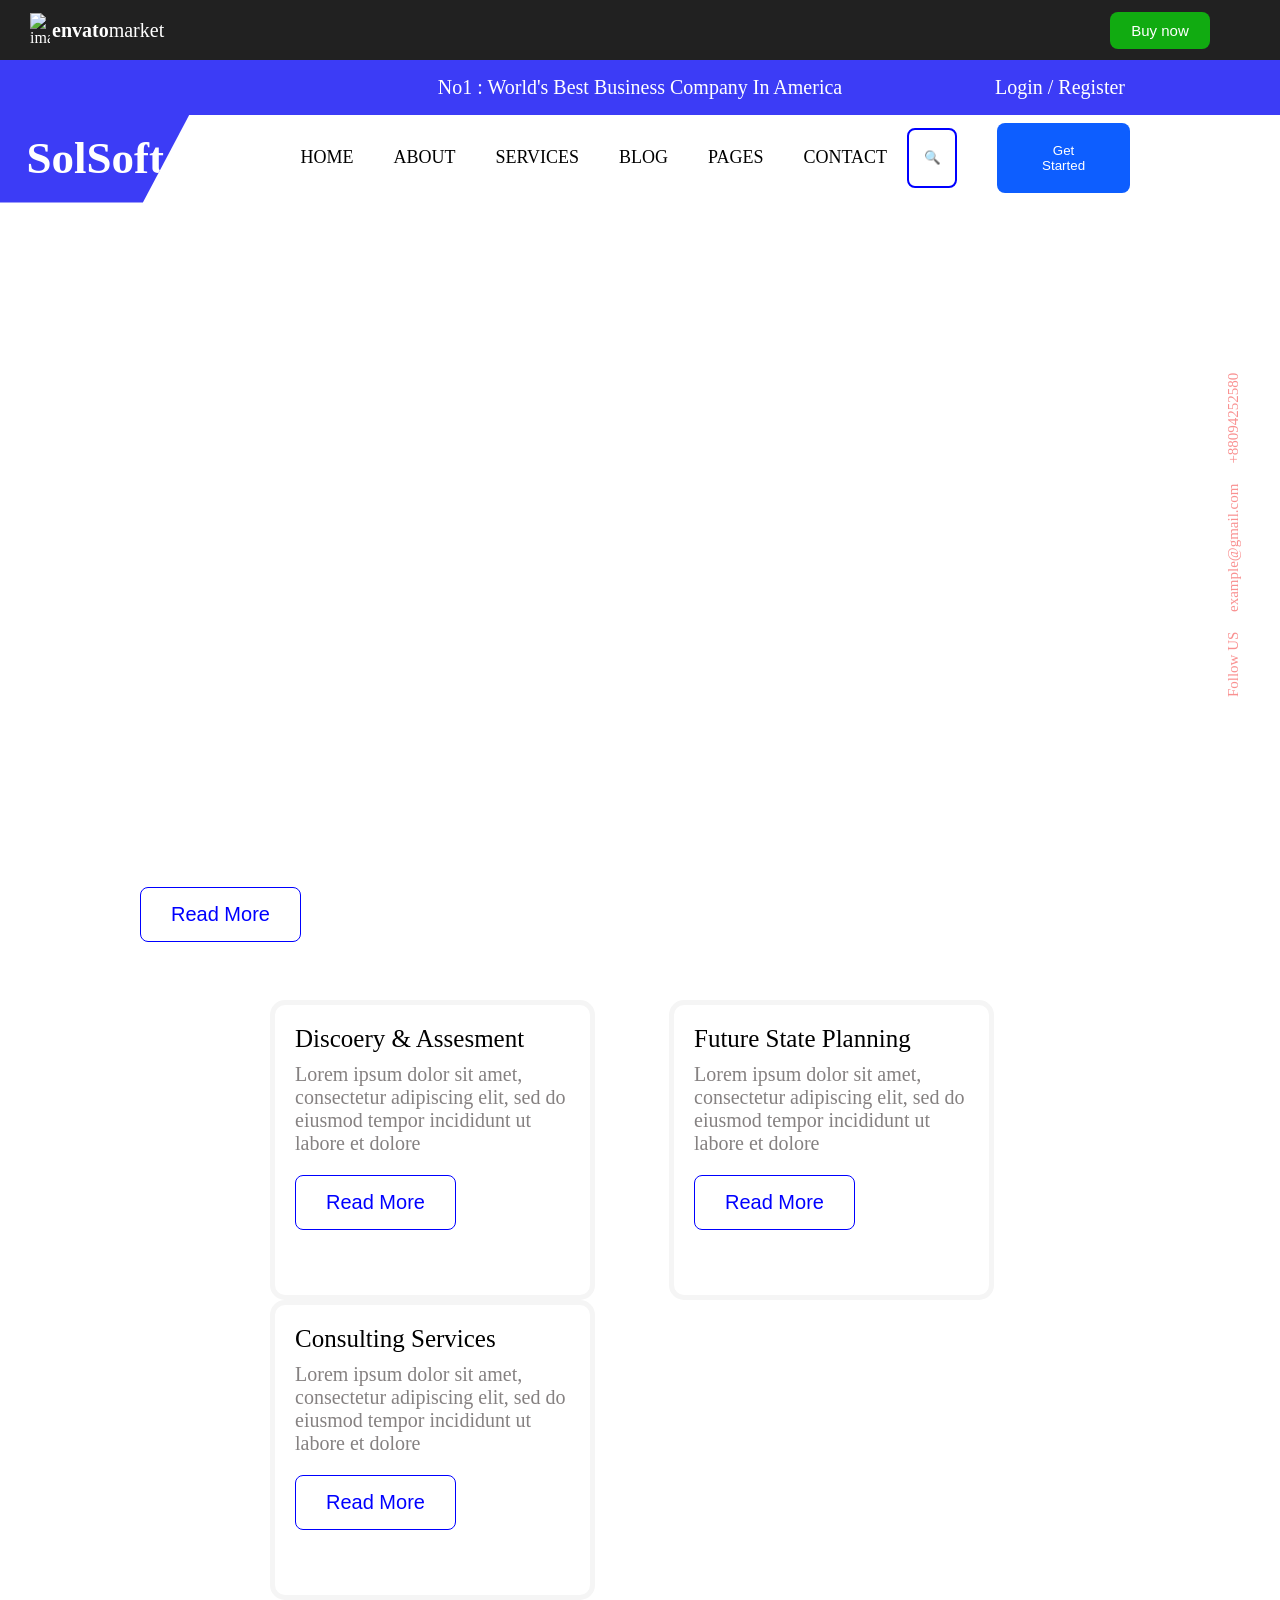
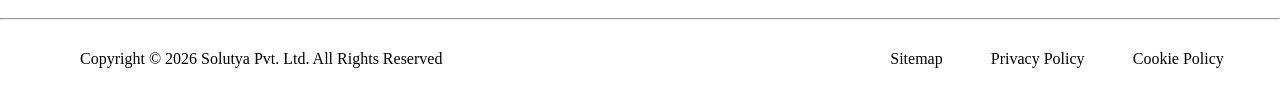
==== index.html @ bee61b61 "Rename htmlpage1.html to index.html" ====
<!DOCTYPE html>
<html>
    <head>
        <link rel="stylesheet" href="htmlpage1.css">
        <link rel="icon" href="./assets/evasto.jpg">
        <title>SolSoft_IT Technology & Solutions</title>
    </head>
    <body>
        <header> 
            <div class="logo">
                <div class="header1">
                <img src="./assets/evasto.jpg" alt="image" heigth="20px" width="20px">
                 <h2 >envato<span>market</span></h2>
                 </div>
                <button class="b1">Buy now</button>
            </div>
            <div class="header2">
                <div class="topper">
                    <p>No1 : World's Best Business Company In America</p>
                    <a href="'#">Login / Register</a>
                </div>
            </div>
           <div class="header3">
            <div class="one">
                <h1>SolSoft</h1>
            </div>
            <ul class="menu">
                <li class="dropdown">
                    <a href="#">HOME</a>
                    <ul class="submenu">
                        <li><a href="#">Home 1</a></li>
                        <li><a href="#">Home 2</a></li>
                        <li><a href="#">Home 3</a></li>
                    </ul>
                </li>
                <li><a href="#">ABOUT</a></li>
                <li><a href="#">SERVICES</a></li>
                <li><a href="#">BLOG</a></li>
                <li class="dropdown">
                    <a href="#">PAGES</a>
                        <ul class="submenu">
                            <li><a href="#">SERVICE DETAILS</a></li>
                            <li><a href="#">BLOG DETAILS</a></li>
                            <li><a href="#">TEAM</a></li>
                            <li><a href="#">TEAM DETAILS</a></li>
                            <li><a href="#">PORTFOLIO</a></li>
                            <li><a href="#">PORTFOLIO DETAILS</a></li>
                            <li><a href="#">FAQS</a></li>
                            <li><a href="#">PRICE</a></li>
                        </ul>
                    </li>
                    <li><a href="#">CONTACT</a></li>
                </ul>
                <div class="right">
                    <button class="search">🔍</button>
                    <button class="start">Get Started</button>
                </div>
            </div>
            <section class="smart">
                <div class="content">
                    <h3>Next Level Automation System</h3>
                    <h1>For Tech<br>IT Solutions</h1>
                    <p>We provide Website Design, Website Development, Cheap Domain & Hosting, Reliable Hosting Server, Software Development.</p>
                    <button>Read More</button>
                </div>
                <!-- <div class="center_image"> 
                    <img src="./assets/it.jpg" alt="image">
                </div>-->
            </section>
            <div class="contact">
                <span>+88094252580</span>
                <span>example@gmail.com</span>
                <span>Follow US</span>
            </div>
            <section class="top">
                <div class="services">
                    <div class="categories">Discoery & Assesment
                        <div class="two">Lorem ipsum dolor sit amet, consectetur adipiscing elit, sed do eiusmod tempor incididunt ut labore et dolore</div>
                        <button class="b3">Read More</button>
                    </div>
                    <div class="categories">Future State Planning
                        <div class="three">Lorem ipsum dolor sit amet, consectetur adipiscing elit, sed do eiusmod tempor incididunt ut labore et dolore</div>
                        <button class="b3">Read More</button>
                    </div>
                    <div class="categories">Consulting Services
                        <div class="four">Lorem ipsum dolor sit amet, consectetur adipiscing elit, sed do eiusmod tempor incididunt ut labore et dolore</div>
                        <button class="b3">Read More</button>
                    </div>
                </div>
               
             </section>
             <br>
             <hr>
            <footer>
                <p class="para1">Copyright © 2026 Solutya Pvt. Ltd. All Rights Reserved</p>
                <p class="para2">
                    <p class="para3">Sitemap</p>
                    <p class="para4">Privacy Policy</p>
                    <p class="para5"> Cookie Policy</p>
                </p>
            </footer>
    </body>
</html>
---- htmlpage1.css ----
.logo{
    background-color: rgb(33, 33, 33);
    color:white;
    height:60px;
    display:flex;
    justify-content:space-between;
    align-items:center;
    padding:0 30px;
}
.header1{
    display: flex;
    align-items: center;
    gap: 2px;  
    margin-right: 2px;
}
.logo h2{
    font-size:20px;
    font-weight:bold;
    text-align: left;
}
.logo span{
    font-size: 20px;
    font-weight: lighter;
}
.b1{
    margin-right: 40px;
    color: white;
    width: 100px;
    background:rgb(17, 171, 17) ;
   /* padding: 10px;*/
    cursor: pointer;
    border-radius: 8px;
    border:none;
    padding:10px;
    font-size:15px;
    transition:.3s;
}
.b1:hover{
    background:rgb(3, 137, 3);
}


.header2{
    background-color: rgb(60, 60, 246);
    color: white;
}
.topper{
    display:flex;
    justify-content:center;
    align-items:center;
    position:relative;
    height:55px;
}
.topper p{
    font-size:20px;
    font-weight:500;
}
.topper a{
    text-decoration:none;
    position:absolute;
    right:55px;
    color:white;
    font-size:20px;
    margin-right: 100px;
}

.header3{
    height:85px;
    background:white;
    display:flex;
    justify-content:space-between;
    align-items:center;
    position:relative;
    z-index:1000;
}



.one{
    width:400px;
    height:90px;
    background:rgb(60, 60, 246);
    color:white;
    display:flex;
    align-items:center;
    justify-content:center;
    clip-path: polygon(0 0, 100% 0, 75% 100%, 0 100%);
    margin-right: 70px;
    box-shadow: 0px 10px;
    gap: 40px;
}
.one h1{
    margin:0;
    font-size:45px;
}
.right{
    display:flex;
    align-items:center;
    gap:40px;
}
.search{
    width:60px;
    height:60px;
    border:2px solid blue;
    background:white;
    border-radius:8px;
    cursor:pointer;
    margin-left:20px;
}
.start{
    padding:20px 40px;
    background:#0d5eff;
    color:white;
    border:none;
    border-radius:8px;
    cursor:pointer;
    margin-right: 150px;
}


.smart{
    padding-top: 30px;
    background-image: url(./assets/background.jpg);
    height: 850px;
    width: 100%;
    display:flex;
    justify-content:space-between;
    align-items:center;
    color:white;
    position:relative;
    overflow:visible;
    background-size:cover;     
    background-position:center 5px; 
    background-repeat:no-repeat;
}

.content{
    padding-top: 30px;
    width:100%;
    padding-left:140px;
    z-index:0;
}

.content h3{
    font-size:38px;
    margin-bottom:35px;
    animation:fadeLeft 1s;
}

.content h1{
    font-size:110px;
    line-height:110px;
    margin-bottom:35px;
    animation:fadeLeft 1.2s;
}

.content p{
    font-size:22px;
    color:white;
    width:50%;
    line-height:38px;
    margin-bottom:40px;
}

.content button{
    padding:15px 30px;
    border:none;
    background:white;
    color:blue;
    border:1px solid blue;
    font-size:20px;
    border-radius:8px;
    cursor:pointer;
    transition:.3s;
}

.content button:hover{
    transform:translateY(-5px);
    box-shadow:0 10px 30px rgba(0,0,0,.4);
}
.contact{
    position:fixed;
    right:30px;
    top:60%;
    transform:translateY(-50%);
    display:flex;
    flex-direction:column;
    align-items:center;
    gap:10px;
    color:rgb(249, 145, 145);
    z-index:100;
}
.contact span{
    writing-mode:vertical-rl;
    transform:rotate(180deg);
    font-size:15px;
    margin-bottom:10px;
}

footer{
    display: flex;
    justify-content:space-between;
    align-items:center;
    padding:10px 
}
footer .para1{
    padding: 20px;
    margin-left: 50px;
    width: 50%;
}
footer .para2{
    display: flex;
    cursor: pointer;
    width: 70px;
}
.para3,.para4,.para5{
    padding: 2px;
    cursor: pointer;
}
*{
    margin: 0;
}
body{
    margin:0;
    padding:0;
}
.menu{
    display:flex;
    list-style:none;
    gap:40px;
}
.menu li{
    position:relative;
    list-style:none;
}
.menu li a{
    text-decoration:none;
    color:black;
    font-size:18px;
    padding:25px 0;
    display:block;
}
.submenu{
    position:absolute;
    top:100%;
    left:0;
    width:200px;
    background:white;
    list-style:none;
    padding:0;
    display:none;
    box-shadow:0 5px 20px rgba(0,0,0,0.15);
    
    
}
.submenu li a{
    display:block;
    padding:5px 5px;
    color:#222;
    transition:.3s;
}
.submenu li a:hover{
    background:#0d5eff;
    color:white;
}
.dropdown:hover .submenu{
    display:block;
}



.top
{
    /* padding: 20px; position:relative;
    margin-top:-150px;
    z-index:10;
    margin-left: 200px;
    z-index: 15;
    margin-top: -80px;*/ 
    position:relative;
    margin-top:-80px;
    z-index:10;
}
.services{
    margin-left: 200px;
    position:relative;
    z-index:11;
    color: black;
    
}
.categories{
    color: black;
    background-color: white;
    height: 250px;
    font-size: 25px;
    font-weight: 100;
    display: flex;
    gap:40px;
    border:5px solid whitesmoke;
    display: inline-block;
    width:275px;
    text-align:center;
    margin-left: 70px;
    padding: 20px;
    border-radius: 15px;
    transition:transform 0.5s ease;
    text-align: left;
}
.categories:hover{
    transform:translateY(-10px);
}
.two,.three, .four{
    color:rgb(133, 129, 129);
    font-size: 20px;
    padding-top: 10px;
    
}
.b3{
    margin-top: 20px;
    margin-right: 70px;
    padding:15px 30px;
    border:none;
    background:white;
    color:blue;
    border:1px solid blue;
    font-size:20px;
    border-radius:8px;
    cursor:pointer;
}
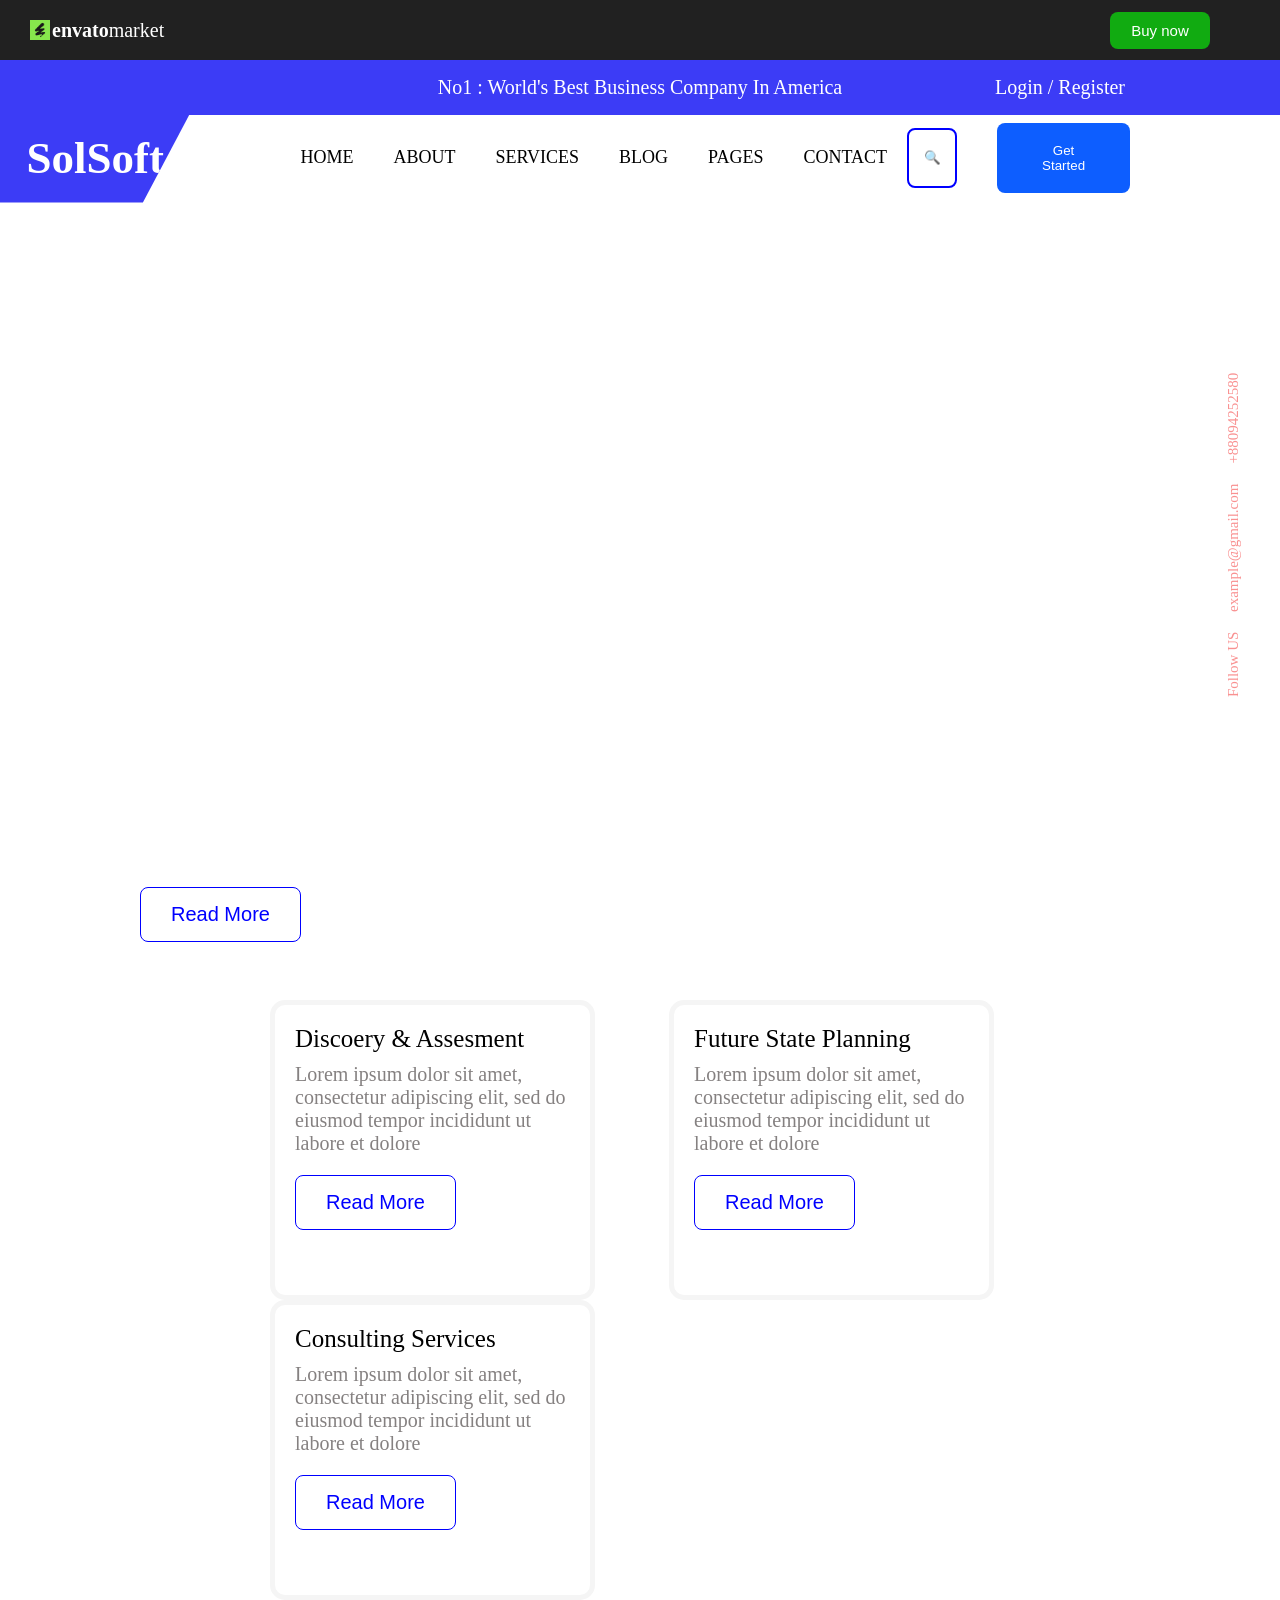
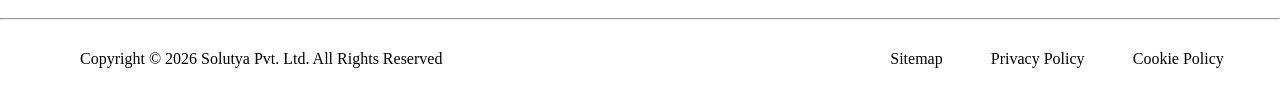
==== commit 73651ff4: "Update index.html" ====
--- a/index.html
+++ b/index.html
@@ -1,7 +1,7 @@
 <!DOCTYPE html>
 <html>
     <head>
-        <link rel="stylesheet" href="htmlpage1.css">
+        <link rel="stylesheet" href="style.css">
         <link rel="icon" href="./assets/evasto.jpg">
         <title>SolSoft_IT Technology & Solutions</title>
     </head>
@@ -9,7 +9,7 @@
         <header> 
             <div class="logo">
                 <div class="header1">
-                <img src="./assets/evasto.jpg" alt="image" heigth="20px" width="20px">
+                <img src="evasto.jpg" alt="image" heigth="20px" width="20px">
                  <h2 >envato<span>market</span></h2>
                  </div>
                 <button class="b1">Buy now</button>
--- a/style.css
+++ b/style.css
@@ -0,0 +1,329 @@
+.logo{
+    background-color: rgb(33, 33, 33);
+    color:white;
+    height:60px;
+    display:flex;
+    justify-content:space-between;
+    align-items:center;
+    padding:0 30px;
+}
+.header1{
+    display: flex;
+    align-items: center;
+    gap: 2px;  
+    margin-right: 2px;
+}
+.logo h2{
+    font-size:20px;
+    font-weight:bold;
+    text-align: left;
+}
+.logo span{
+    font-size: 20px;
+    font-weight: lighter;
+}
+.b1{
+    margin-right: 40px;
+    color: white;
+    width: 100px;
+    background:rgb(17, 171, 17) ;
+   /* padding: 10px;*/
+    cursor: pointer;
+    border-radius: 8px;
+    border:none;
+    padding:10px;
+    font-size:15px;
+    transition:.3s;
+}
+.b1:hover{
+    background:rgb(3, 137, 3);
+}
+
+
+.header2{
+    background-color: rgb(60, 60, 246);
+    color: white;
+}
+.topper{
+    display:flex;
+    justify-content:center;
+    align-items:center;
+    position:relative;
+    height:55px;
+}
+.topper p{
+    font-size:20px;
+    font-weight:500;
+}
+.topper a{
+    text-decoration:none;
+    position:absolute;
+    right:55px;
+    color:white;
+    font-size:20px;
+    margin-right: 100px;
+}
+
+.header3{
+    height:85px;
+    background:white;
+    display:flex;
+    justify-content:space-between;
+    align-items:center;
+    position:relative;
+    z-index:1000;
+}
+
+
+
+.one{
+    width:400px;
+    height:90px;
+    background:rgb(60, 60, 246);
+    color:white;
+    display:flex;
+    align-items:center;
+    justify-content:center;
+    clip-path: polygon(0 0, 100% 0, 75% 100%, 0 100%);
+    margin-right: 70px;
+    box-shadow: 0px 10px;
+    gap: 40px;
+}
+.one h1{
+    margin:0;
+    font-size:45px;
+}
+.right{
+    display:flex;
+    align-items:center;
+    gap:40px;
+}
+.search{
+    width:60px;
+    height:60px;
+    border:2px solid blue;
+    background:white;
+    border-radius:8px;
+    cursor:pointer;
+    margin-left:20px;
+}
+.start{
+    padding:20px 40px;
+    background:#0d5eff;
+    color:white;
+    border:none;
+    border-radius:8px;
+    cursor:pointer;
+    margin-right: 150px;
+}
+
+
+.smart{
+    padding-top: 30px;
+    background-image: url(./assets/background.jpg);
+    height: 850px;
+    width: 100%;
+    display:flex;
+    justify-content:space-between;
+    align-items:center;
+    color:white;
+    position:relative;
+    overflow:visible;
+    background-size:cover;     
+    background-position:center 5px; 
+    background-repeat:no-repeat;
+}
+
+.content{
+    padding-top: 30px;
+    width:100%;
+    padding-left:140px;
+    z-index:0;
+}
+
+.content h3{
+    font-size:38px;
+    margin-bottom:35px;
+    animation:fadeLeft 1s;
+}
+
+.content h1{
+    font-size:110px;
+    line-height:110px;
+    margin-bottom:35px;
+    animation:fadeLeft 1.2s;
+}
+
+.content p{
+    font-size:22px;
+    color:white;
+    width:50%;
+    line-height:38px;
+    margin-bottom:40px;
+}
+
+.content button{
+    padding:15px 30px;
+    border:none;
+    background:white;
+    color:blue;
+    border:1px solid blue;
+    font-size:20px;
+    border-radius:8px;
+    cursor:pointer;
+    transition:.3s;
+}
+
+.content button:hover{
+    transform:translateY(-5px);
+    box-shadow:0 10px 30px rgba(0,0,0,.4);
+}
+.contact{
+    position:fixed;
+    right:30px;
+    top:60%;
+    transform:translateY(-50%);
+    display:flex;
+    flex-direction:column;
+    align-items:center;
+    gap:10px;
+    color:rgb(249, 145, 145);
+    z-index:100;
+}
+.contact span{
+    writing-mode:vertical-rl;
+    transform:rotate(180deg);
+    font-size:15px;
+    margin-bottom:10px;
+}
+
+footer{
+    display: flex;
+    justify-content:space-between;
+    align-items:center;
+    padding:10px 
+}
+footer .para1{
+    padding: 20px;
+    margin-left: 50px;
+    width: 50%;
+}
+footer .para2{
+    display: flex;
+    cursor: pointer;
+    width: 70px;
+}
+.para3,.para4,.para5{
+    padding: 2px;
+    cursor: pointer;
+}
+*{
+    margin: 0;
+}
+body{
+    margin:0;
+    padding:0;
+}
+.menu{
+    display:flex;
+    list-style:none;
+    gap:40px;
+}
+.menu li{
+    position:relative;
+    list-style:none;
+}
+.menu li a{
+    text-decoration:none;
+    color:black;
+    font-size:18px;
+    padding:25px 0;
+    display:block;
+}
+.submenu{
+    position:absolute;
+    top:100%;
+    left:0;
+    width:200px;
+    background:white;
+    list-style:none;
+    padding:0;
+    display:none;
+    box-shadow:0 5px 20px rgba(0,0,0,0.15);
+    
+    
+}
+.submenu li a{
+    display:block;
+    padding:5px 5px;
+    color:#222;
+    transition:.3s;
+}
+.submenu li a:hover{
+    background:#0d5eff;
+    color:white;
+}
+.dropdown:hover .submenu{
+    display:block;
+}
+
+
+
+.top
+{
+    /* padding: 20px; position:relative;
+    margin-top:-150px;
+    z-index:10;
+    margin-left: 200px;
+    z-index: 15;
+    margin-top: -80px;*/ 
+    position:relative;
+    margin-top:-80px;
+    z-index:10;
+}
+.services{
+    margin-left: 200px;
+    position:relative;
+    z-index:11;
+    color: black;
+    
+}
+.categories{
+    color: black;
+    background-color: white;
+    height: 250px;
+    font-size: 25px;
+    font-weight: 100;
+    display: flex;
+    gap:40px;
+    border:5px solid whitesmoke;
+    display: inline-block;
+    width:275px;
+    text-align:center;
+    margin-left: 70px;
+    padding: 20px;
+    border-radius: 15px;
+    transition:transform 0.5s ease;
+    text-align: left;
+}
+.categories:hover{
+    transform:translateY(-10px);
+}
+.two,.three, .four{
+    color:rgb(133, 129, 129);
+    font-size: 20px;
+    padding-top: 10px;
+    
+}
+.b3{
+    margin-top: 20px;
+    margin-right: 70px;
+    padding:15px 30px;
+    border:none;
+    background:white;
+    color:blue;
+    border:1px solid blue;
+    font-size:20px;
+    border-radius:8px;
+    cursor:pointer;
+}
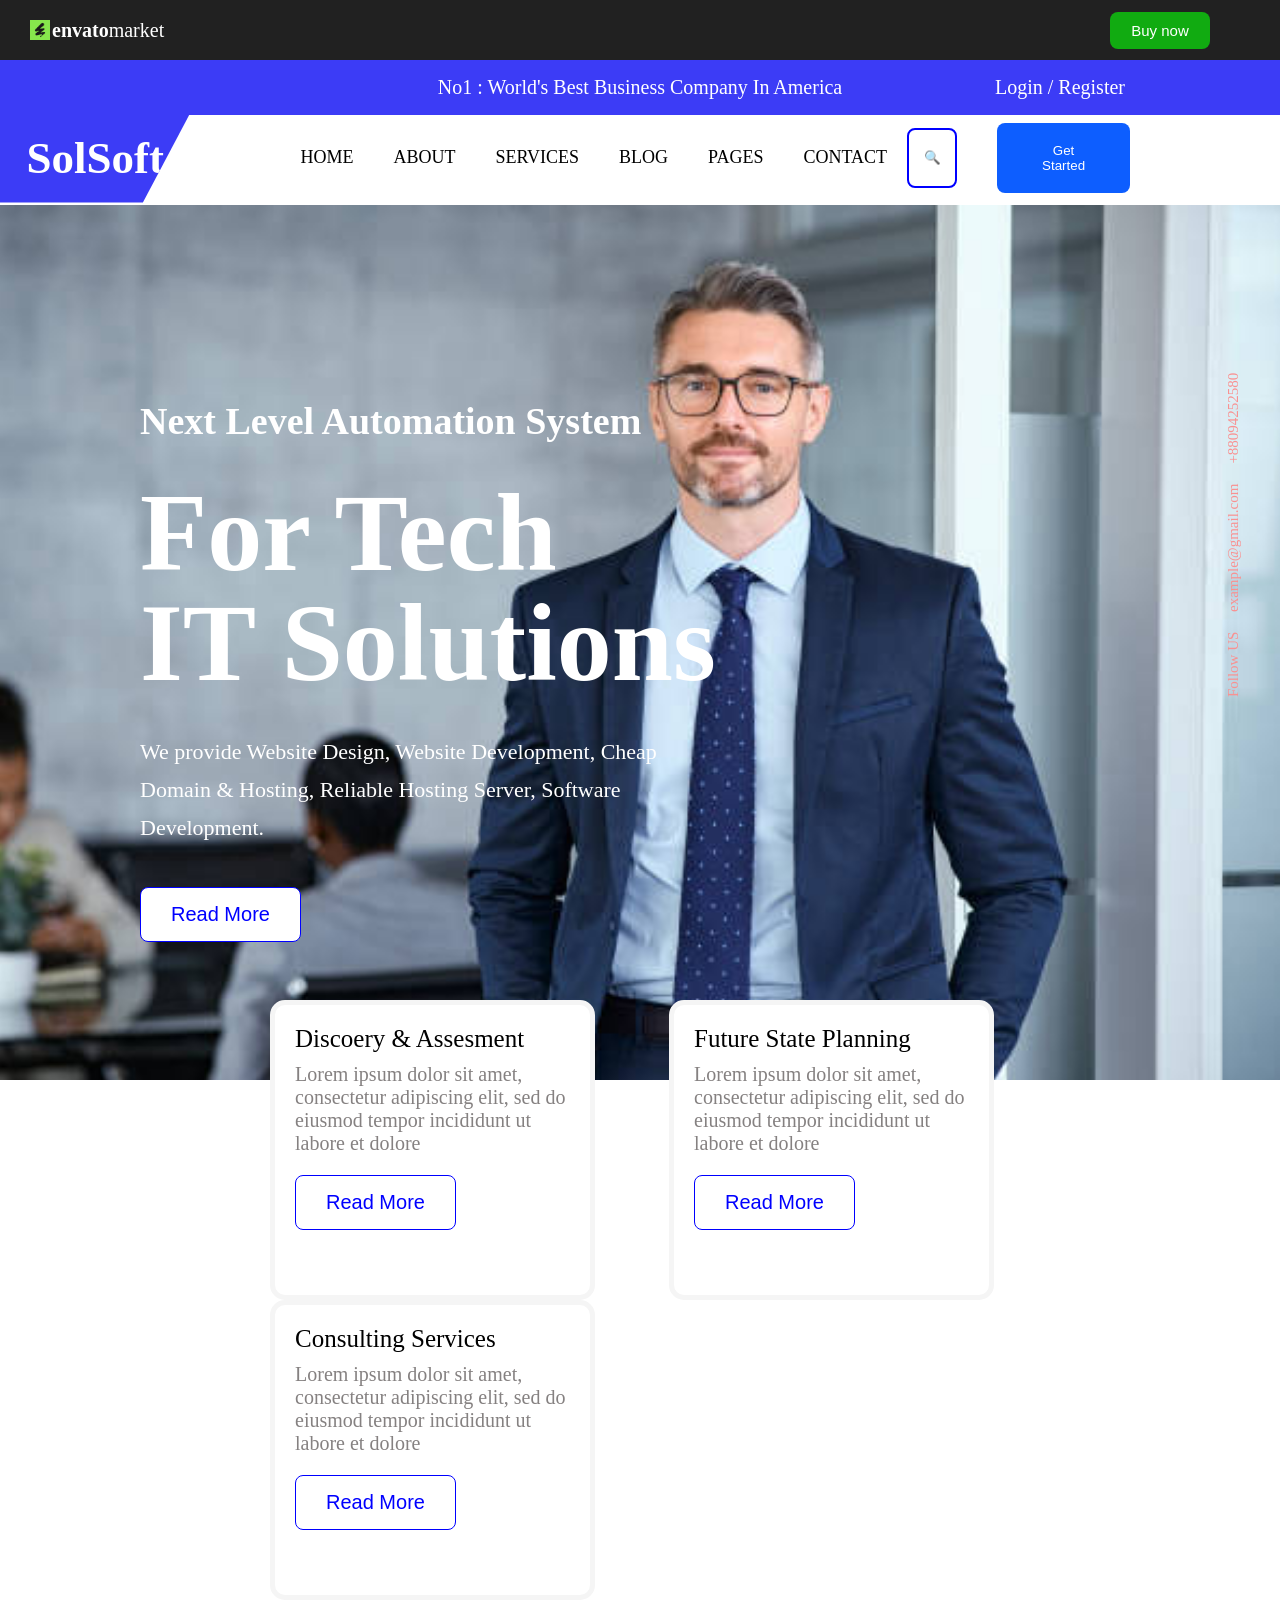
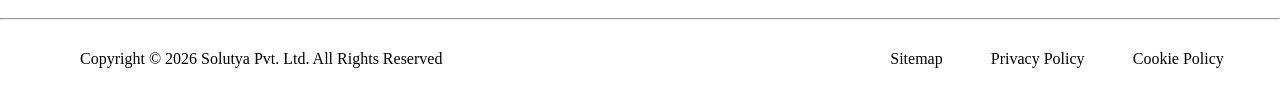
==== commit 713157ab: "Update index.html" ====
--- a/index.html
+++ b/index.html
@@ -2,7 +2,7 @@
 <html>
     <head>
         <link rel="stylesheet" href="style.css">
-        <link rel="icon" href="./assets/evasto.jpg">
+        <link rel="icon" href="evasto.jpg">
         <title>SolSoft_IT Technology & Solutions</title>
     </head>
     <body>
--- a/style.css
+++ b/style.css
@@ -120,7 +120,7 @@
 
 .smart{
     padding-top: 30px;
-    background-image: url(./assets/background.jpg);
+    background-image: url(background.jpg);
     height: 850px;
     width: 100%;
     display:flex;
